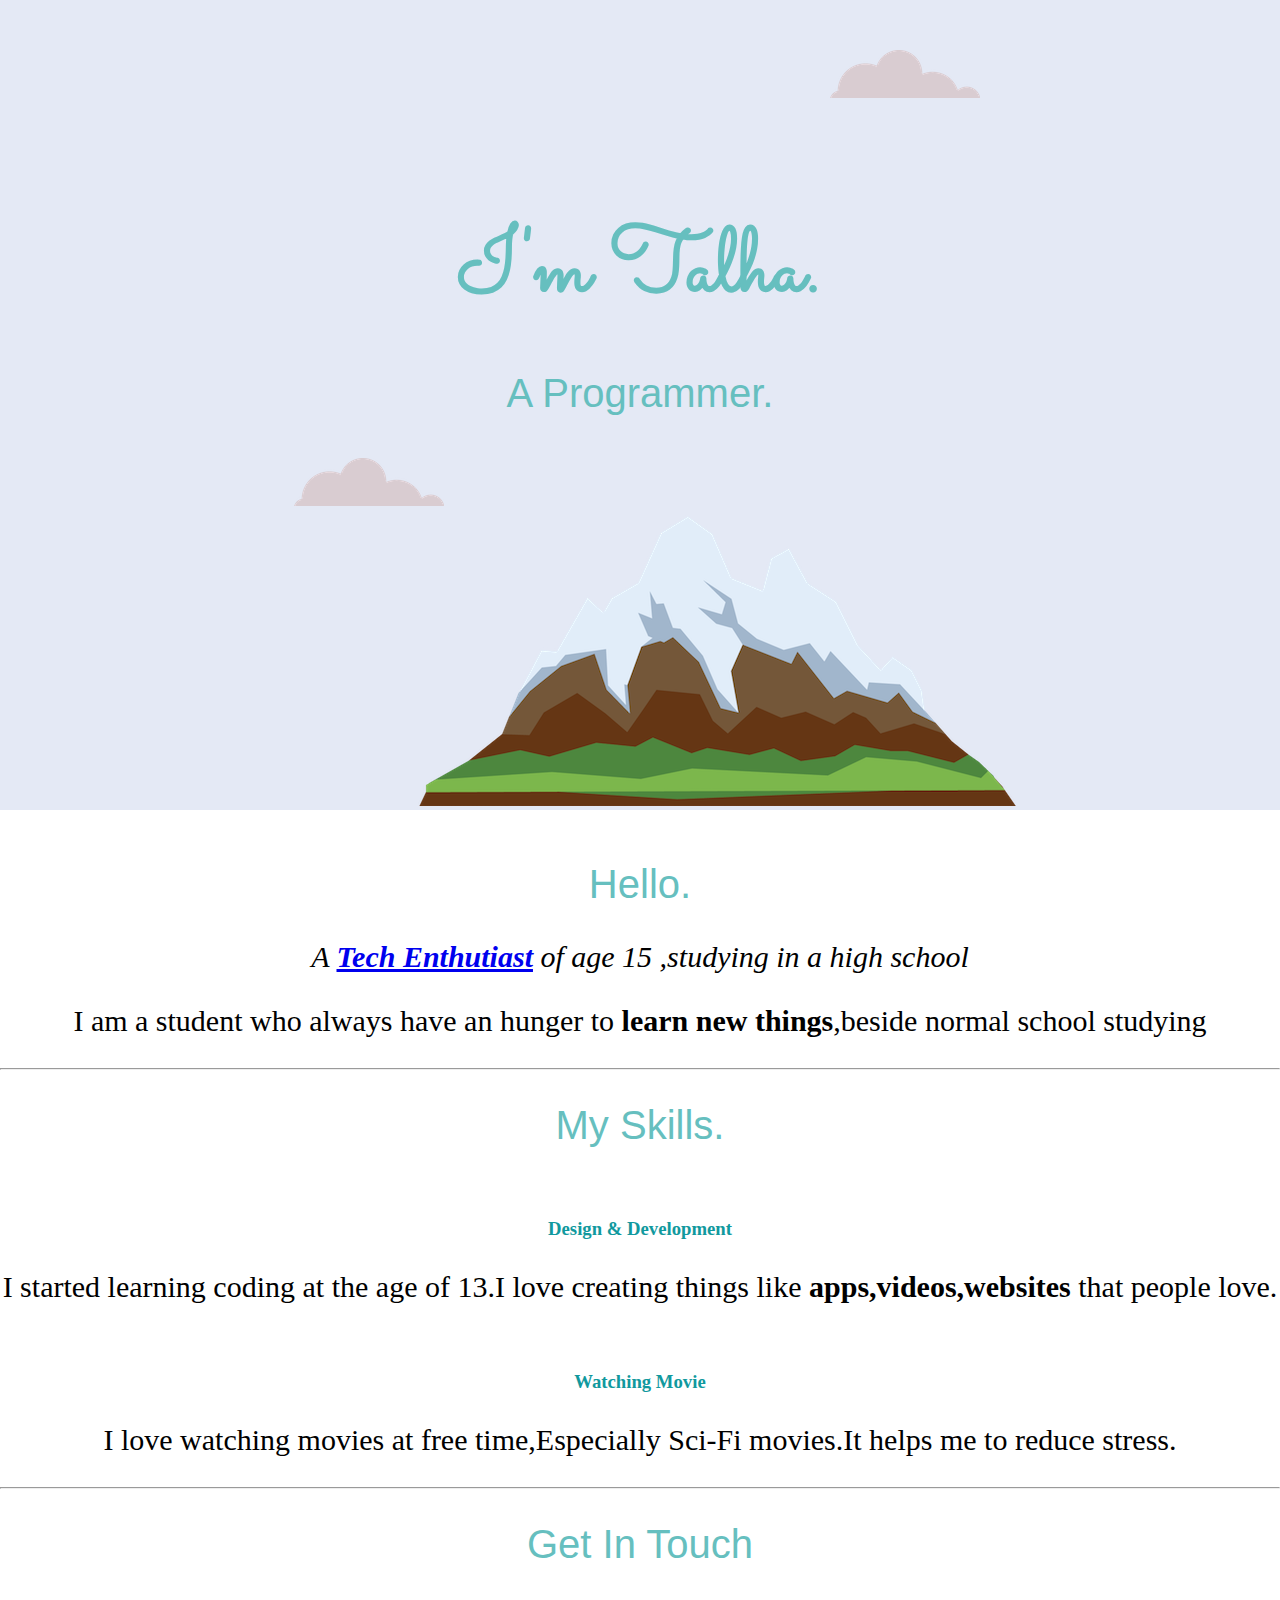
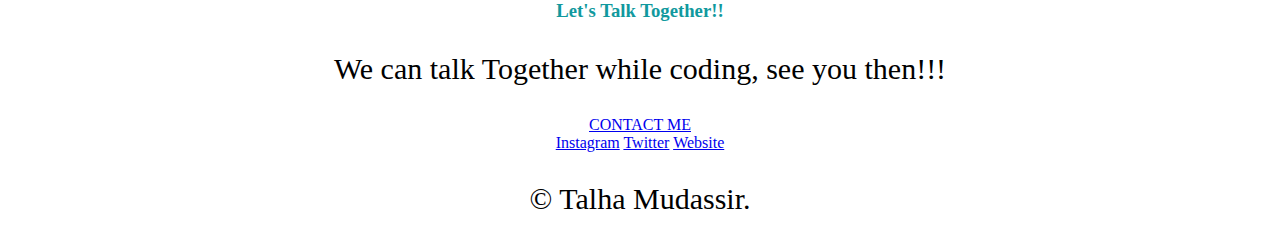
==== index.html @ 6702b4b9 "Update index.html" ====
<!DOCTYPE html>
<html lang="en" dir="ltr">

<head>
  <link rel="stylesheet" href=styles.css>
  <link rel="icon" href="ff.ico">
  <link rel="preconnect" href="https://fonts.googleapis.com">
  <link rel="preconnect" href="https://fonts.gstatic.com" crossorigin>
  <link href="https://fonts.googleapis.com/css2?family=Pushster&display=swap" rel="stylesheet">
  <link rel="preconnect" href="https://fonts.googleapis.com">
<link rel="preconnect" href="https://fonts.gstatic.com" crossorigin>
<link href="https://fonts.googleapis.com/css2?family=Sacramento&display=swap" rel="stylesheet">
  <meta charset="utf-8">
  <title>Talha Mudassir</title>
</head>

<body>

  <div class="topcontainner">
    <img class ="top-cloud" src="cloud.png" alt="cloud ">
    <h1>I'm Talha.</h1>
    <h2>A Programmer.</h2>
    <img class="bottom-cloud" src="cloud.png" alt="cloud">
    <img src="mountain.png" alt="mountain">

  </div>
  <div class="middle-container">
    <div class="profile">
      <img src="D:\web\HTML-PERSONAL SITE\areeb_and_lucky-modified_55.png" alt="">
      <h2>Hello.</h2>
      <p><p><em>A <strong><a href="https://en.wikipedia.org/wiki/Enthusiast_computing">Tech Enthutiast</a></strong> of age 15 ,studying in a high school</em></p>
      <p> I am a student who always have an hunger to <strong>learn new things</strong>,beside normal school studying</p></p>
    </div>
    <hr>
    <div class="skills">
      <h2>My Skills.</h2>
      <div class="skill-row">
        <img class="" src="https://media1.giphy.com/media/qgQUggAC3Pfv687qPC/giphy.gif?cid=ecf05e47yr5uyddgqra87dcibp7mmy1e59825xnpbyi1x20u&rid=giphy.gif&ct=g" alt="">
        <h3>Design & Development</h3>
        <p class="p">I started learning coding at the age of 13.I love creating things like <strong>apps,videos,websites</strong> that people love.
        </p>
      </div>
      <div class="skill-row">
        <img class="" src="https://cdn-icons.flaticon.com/png/512/2586/premium/2586717.png?token=exp=1641206808~hmac=3d1fe0f6d436c8b48648160d8c34c16f" alt="">
        <h3>Watching Movie</h3>
        <p>I love watching movies at free time,Especially Sci-Fi movies.It helps me to reduce stress.</p>
      </div>
    </div>
    <hr>
    <div class="contact-me">
      <h2>Get In Touch</h2>
      <h3>Let's Talk Together!!</h3>
      <p>We can talk Together while coding, see you then!!!</p>
      <a class="btn" href="mailto:tk364701@gmail.com">CONTACT ME</a>
    </div>
  </div>
  <div class="bottom-container">
    <a class="footer-link" href="https://www.instagram.com/talha_dt/">Instagram</a>
    <a class="footer-link" href="https://twitter.com/">Twitter</a>
    <a class="footer-link" href="https://talha-mmm.github.io/cv/">Website</a>
    <p>© Talha Mudassir.</p>
  </div>

</body>

</html>
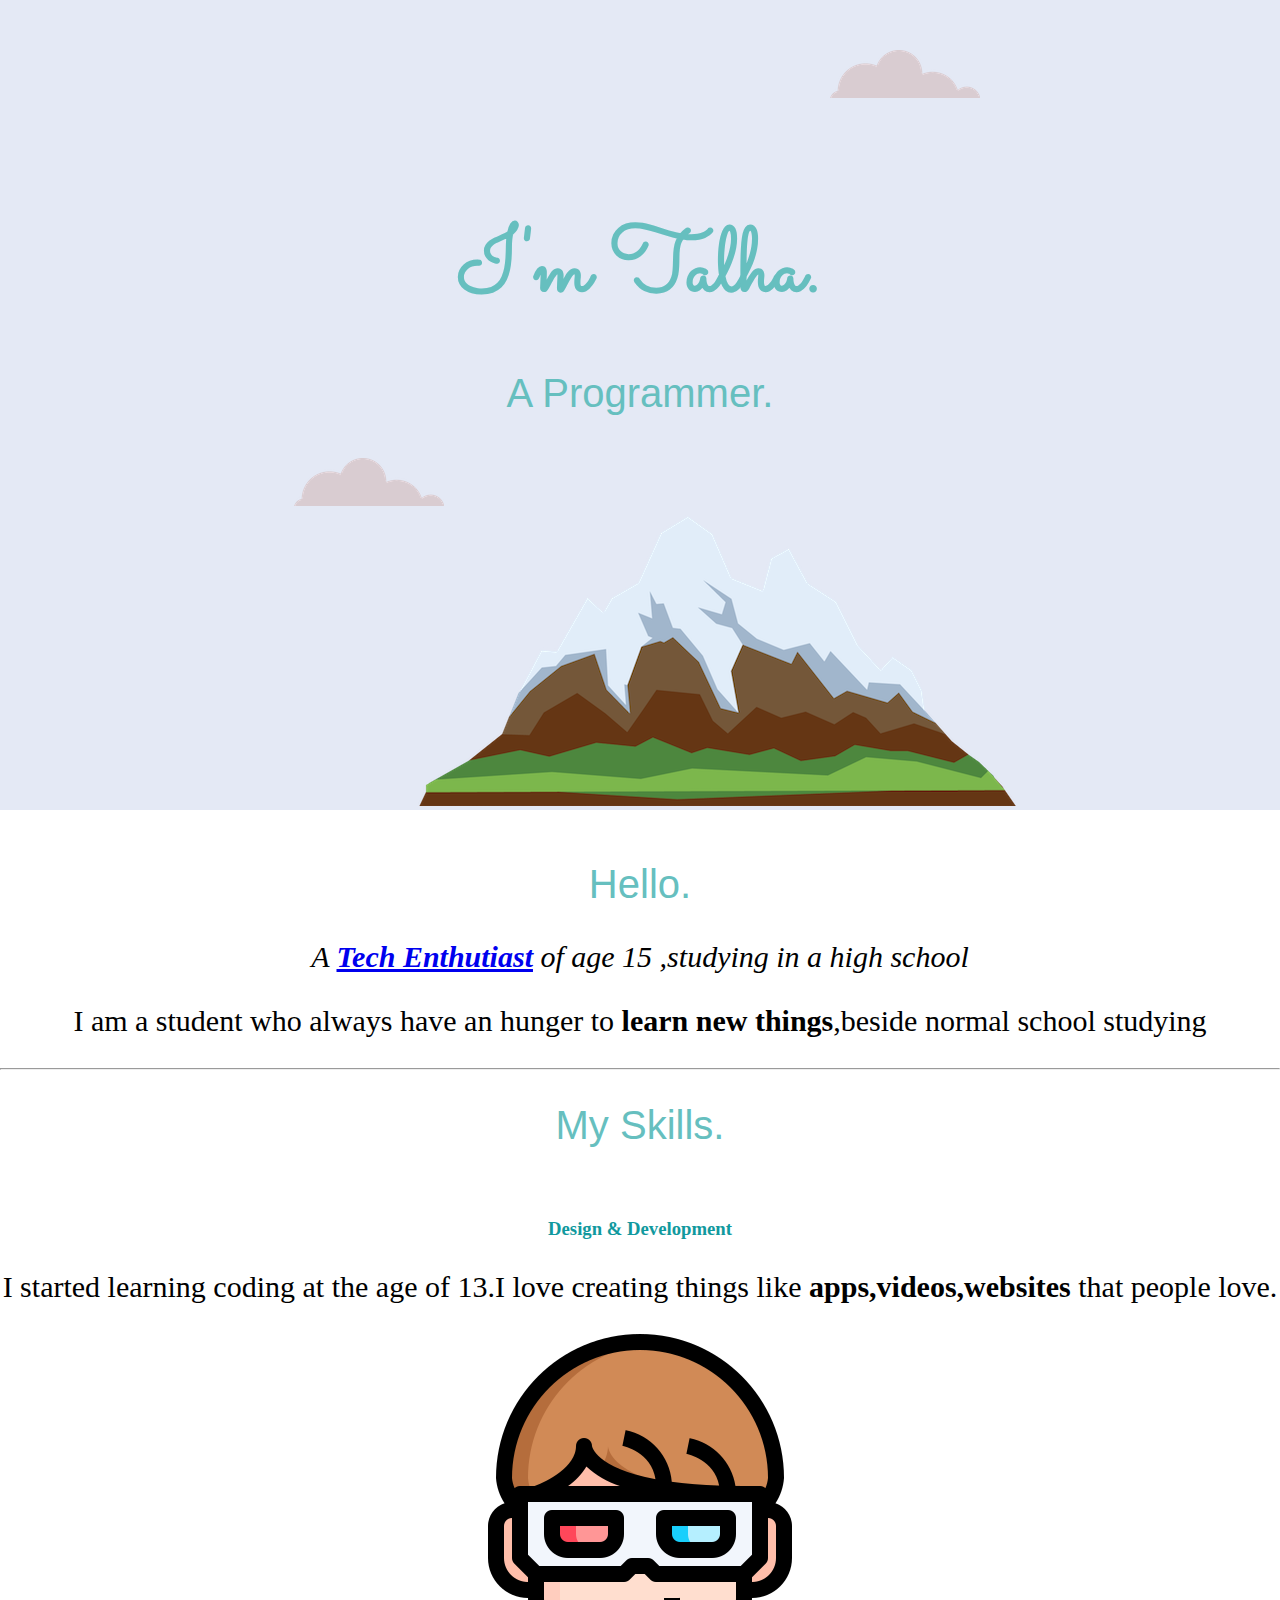
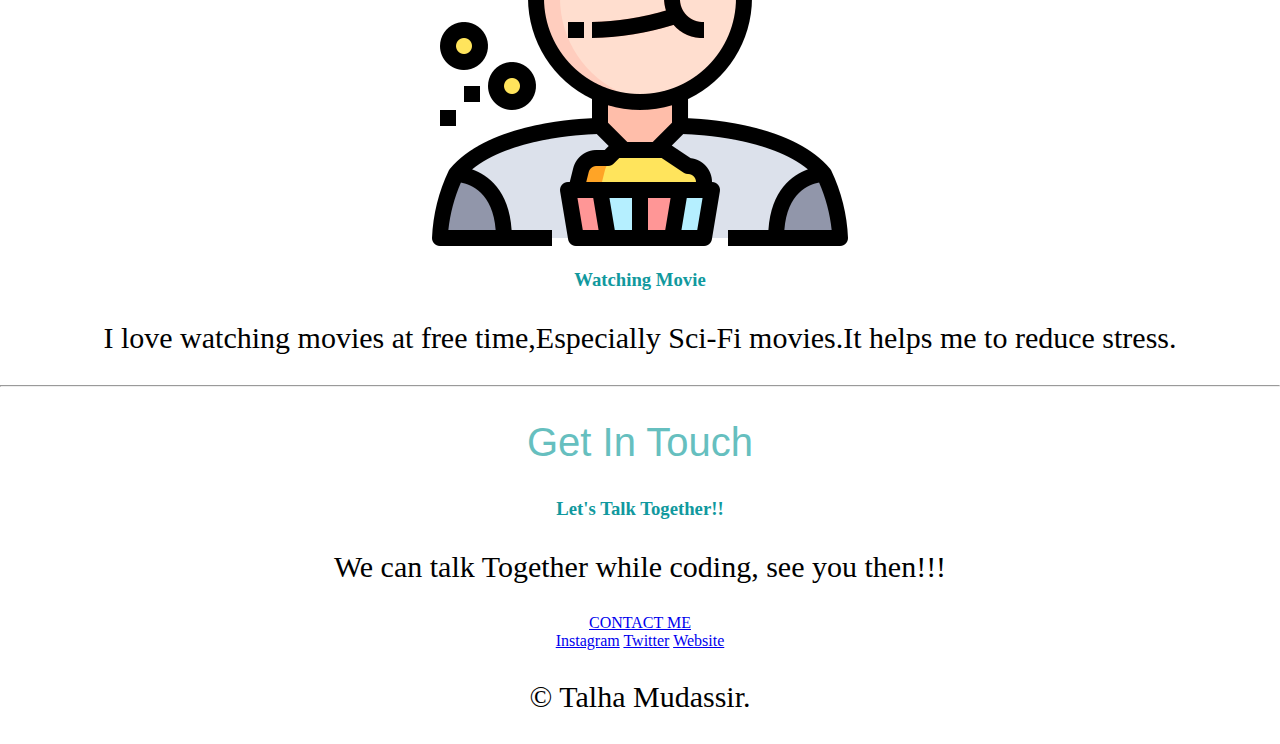
==== commit 8a4ed8cc: "Update index.html" ====
--- a/index.html
+++ b/index.html
@@ -41,7 +41,7 @@
         </p>
       </div>
       <div class="skill-row">
-        <img class="" src="https://cdn-icons.flaticon.com/png/512/2586/premium/2586717.png?token=exp=1641206808~hmac=3d1fe0f6d436c8b48648160d8c34c16f" alt="">
+        <img class="" src="3d-movie.png" alt="">
         <h3>Watching Movie</h3>
         <p>I love watching movies at free time,Especially Sci-Fi movies.It helps me to reduce stress.</p>
       </div>
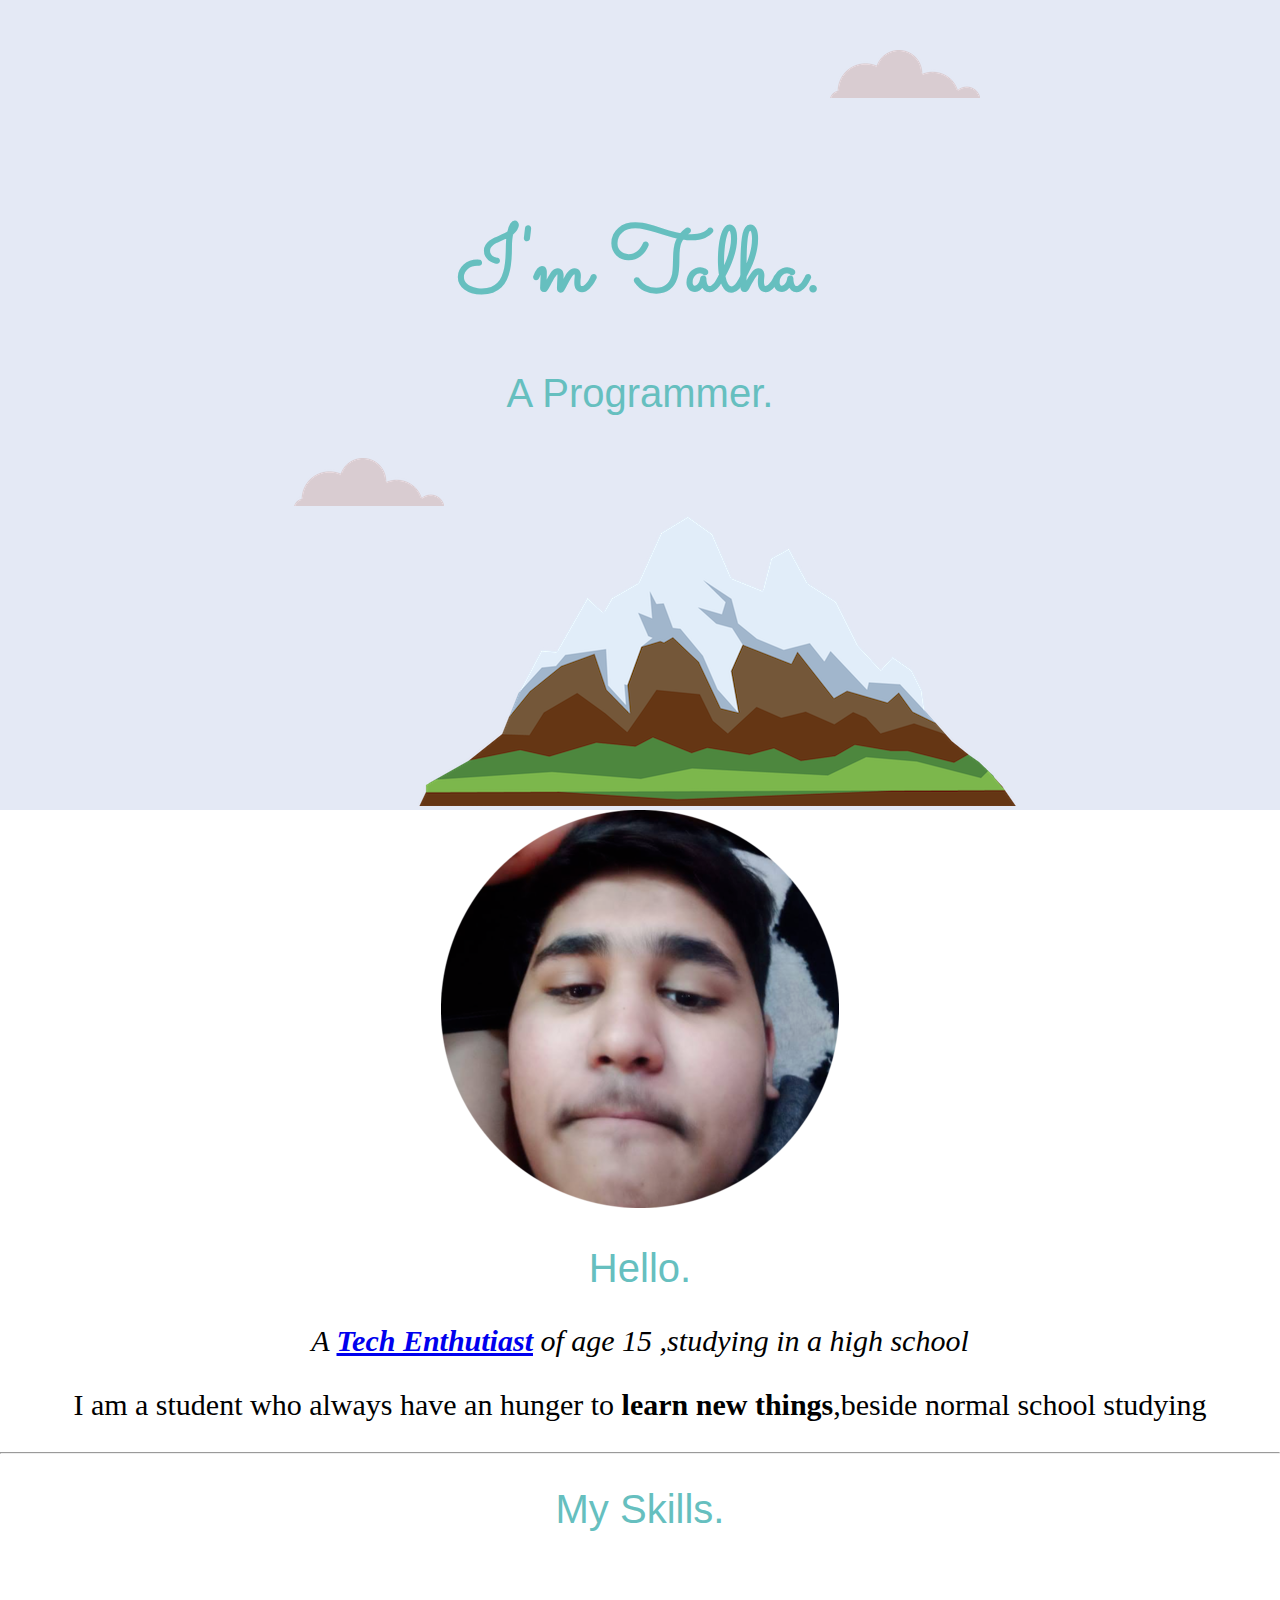
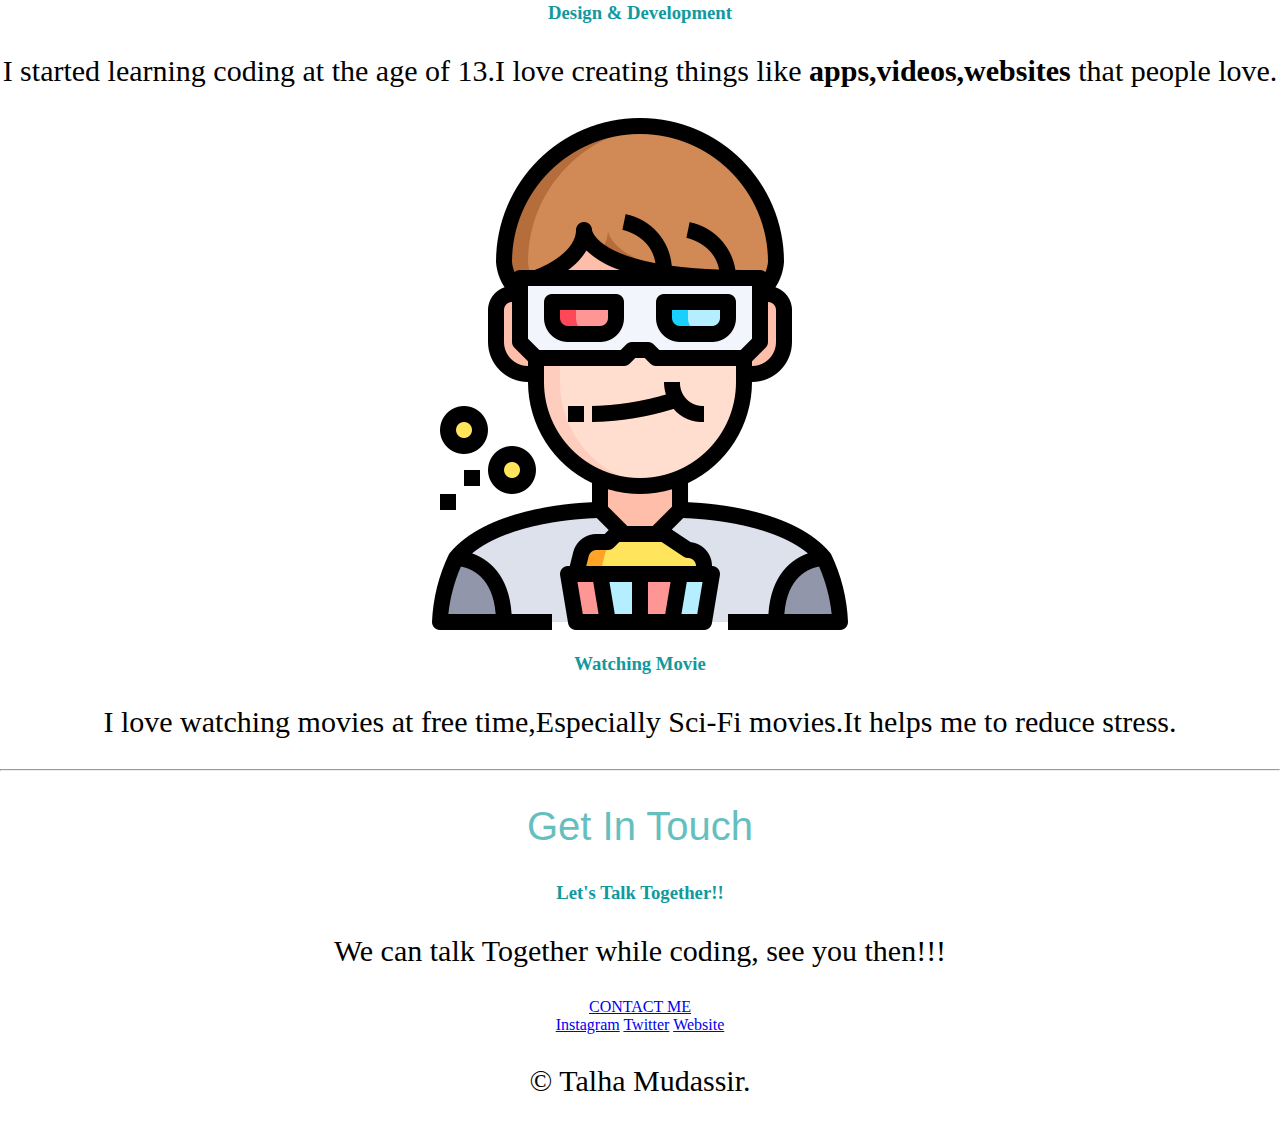
==== commit e3af52c4: "Update index.html" ====
--- a/index.html
+++ b/index.html
@@ -26,7 +26,7 @@
   </div>
   <div class="middle-container">
     <div class="profile">
-      <img src="D:\web\HTML-PERSONAL SITE\areeb_and_lucky-modified_55.png" alt="">
+      <img src="areeb_and_lucky-modified_55.png" alt="">
       <h2>Hello.</h2>
       <p><p><em>A <strong><a href="https://en.wikipedia.org/wiki/Enthusiast_computing">Tech Enthutiast</a></strong> of age 15 ,studying in a high school</em></p>
       <p> I am a student who always have an hunger to <strong>learn new things</strong>,beside normal school studying</p></p>
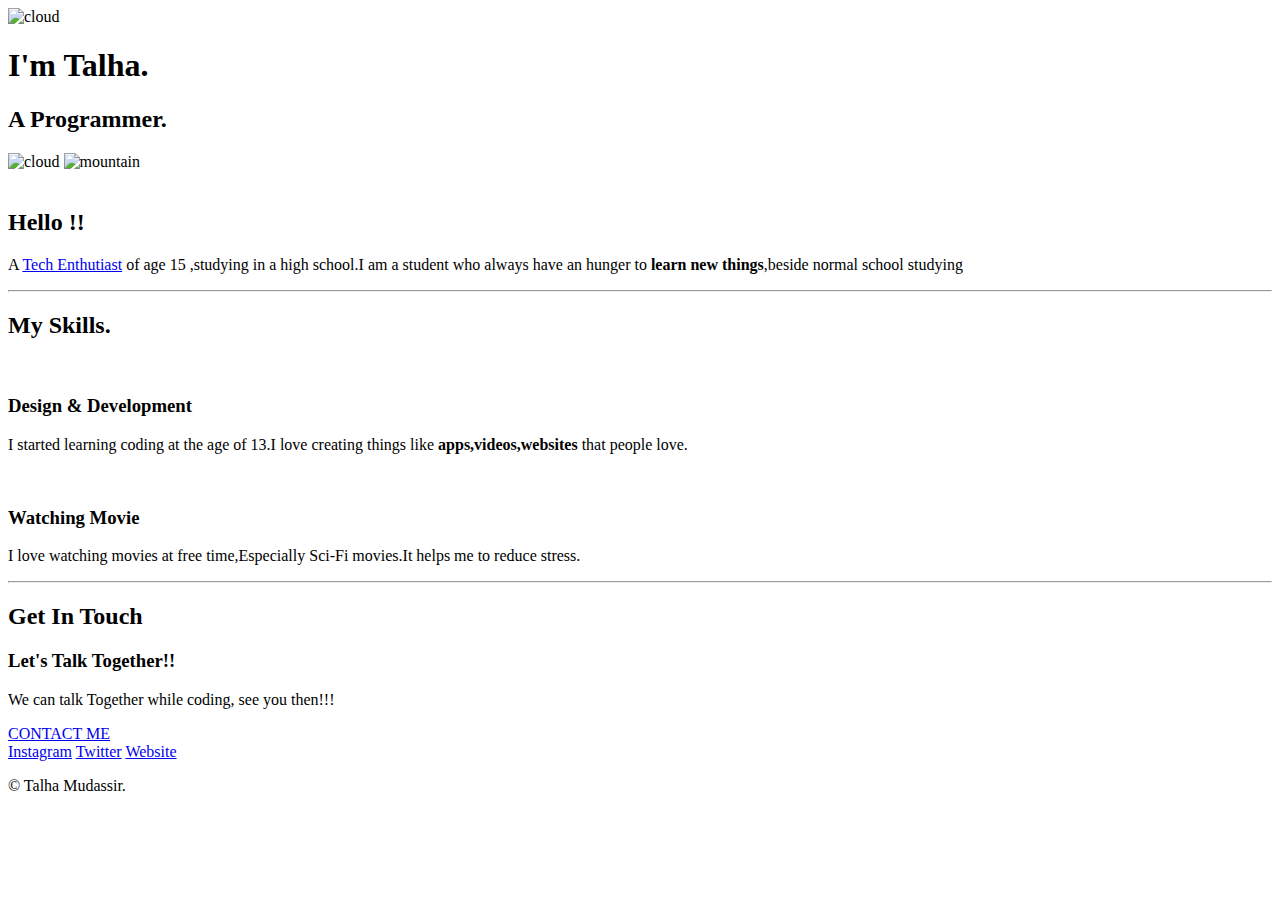
==== commit 077c94c9: "Update index.html" ====
--- a/index.html
+++ b/index.html
@@ -2,14 +2,14 @@
 <html lang="en" dir="ltr">
 
 <head>
-  <link rel="stylesheet" href=styles.css>
-  <link rel="icon" href="ff.ico">
+  <link rel="stylesheet" href=D:\web\CSS-MySite\styles.css>
+  <link rel="icon" href="D:\web\CSS-MySite\ff.ico">
   <link rel="preconnect" href="https://fonts.googleapis.com">
   <link rel="preconnect" href="https://fonts.gstatic.com" crossorigin>
   <link href="https://fonts.googleapis.com/css2?family=Pushster&display=swap" rel="stylesheet">
   <link rel="preconnect" href="https://fonts.googleapis.com">
-<link rel="preconnect" href="https://fonts.gstatic.com" crossorigin>
-<link href="https://fonts.googleapis.com/css2?family=Sacramento&display=swap" rel="stylesheet">
+  <link rel="preconnect" href="https://fonts.gstatic.com" crossorigin>
+  <link href="https://fonts.googleapis.com/css2?family=Sacramento&display=swap" rel="stylesheet">
   <meta charset="utf-8">
   <title>Talha Mudassir</title>
 </head>
@@ -17,31 +17,31 @@
 <body>
 
   <div class="topcontainner">
-    <img class ="top-cloud" src="cloud.png" alt="cloud ">
+    <img class="top-cloud" src="D:\web\CSS-MySite\image\cloud.png" alt="cloud ">
     <h1>I'm Talha.</h1>
     <h2>A Programmer.</h2>
-    <img class="bottom-cloud" src="cloud.png" alt="cloud">
-    <img src="mountain.png" alt="mountain">
+    <img class="bottom-cloud" src="D:\web\CSS-MySite\image\cloud.png" alt="cloud">
+    <img src="D:\web\CSS-MySite\image\mountain.png" alt="mountain">
 
   </div>
   <div class="middle-container">
     <div class="profile">
-      <img src="areeb_and_lucky-modified_55.png" alt="">
-      <h2>Hello.</h2>
-      <p><p><em>A <strong><a href="https://en.wikipedia.org/wiki/Enthusiast_computing">Tech Enthutiast</a></strong> of age 15 ,studying in a high school</em></p>
-      <p> I am a student who always have an hunger to <strong>learn new things</strong>,beside normal school studying</p></p>
+      <img class="photo" src="D:\web\HTML-PERSONAL SITE\areeb_and_lucky-modified_55.png" alt="">
+      <h2>Hello !!</h2>
+      <p class="intro">A <a href="https://en.wikipedia.org/wiki/Enthusiast_computing">Tech Enthutiast</a> of age 15 ,studying in a high school.I am a student who always have an hunger to <strong>learn new
+          things</strong>,beside normal school studying</p>
     </div>
     <hr>
     <div class="skills">
       <h2>My Skills.</h2>
       <div class="skill-row">
-        <img class="" src="https://media1.giphy.com/media/qgQUggAC3Pfv687qPC/giphy.gif?cid=ecf05e47yr5uyddgqra87dcibp7mmy1e59825xnpbyi1x20u&rid=giphy.gif&ct=g" alt="">
+        <img class="code-image" src="https://media1.giphy.com/media/qgQUggAC3Pfv687qPC/giphy.gif?cid=ecf05e47yr5uyddgqra87dcibp7mmy1e59825xnpbyi1x20u&rid=giphy.gif&ct=g" alt="">
         <h3>Design & Development</h3>
         <p class="p">I started learning coding at the age of 13.I love creating things like <strong>apps,videos,websites</strong> that people love.
         </p>
       </div>
       <div class="skill-row">
-        <img class="" src="3d-movie.png" alt="">
+        <img class="movie-image" src="popcorn.png" alt="">
         <h3>Watching Movie</h3>
         <p>I love watching movies at free time,Especially Sci-Fi movies.It helps me to reduce stress.</p>
       </div>
@@ -50,7 +50,7 @@
     <div class="contact-me">
       <h2>Get In Touch</h2>
       <h3>Let's Talk Together!!</h3>
-      <p>We can talk Together while coding, see you then!!!</p>
+      <p class="contact-message">We can talk Together while coding, see you then!!!</p>
       <a class="btn" href="mailto:tk364701@gmail.com">CONTACT ME</a>
     </div>
   </div>
@@ -58,7 +58,7 @@
     <a class="footer-link" href="https://www.instagram.com/talha_dt/">Instagram</a>
     <a class="footer-link" href="https://twitter.com/">Twitter</a>
     <a class="footer-link" href="https://talha-mmm.github.io/cv/">Website</a>
-    <p>© Talha Mudassir.</p>
+    <p class="copyright">© Talha Mudassir.</p>
   </div>
 
 </body>
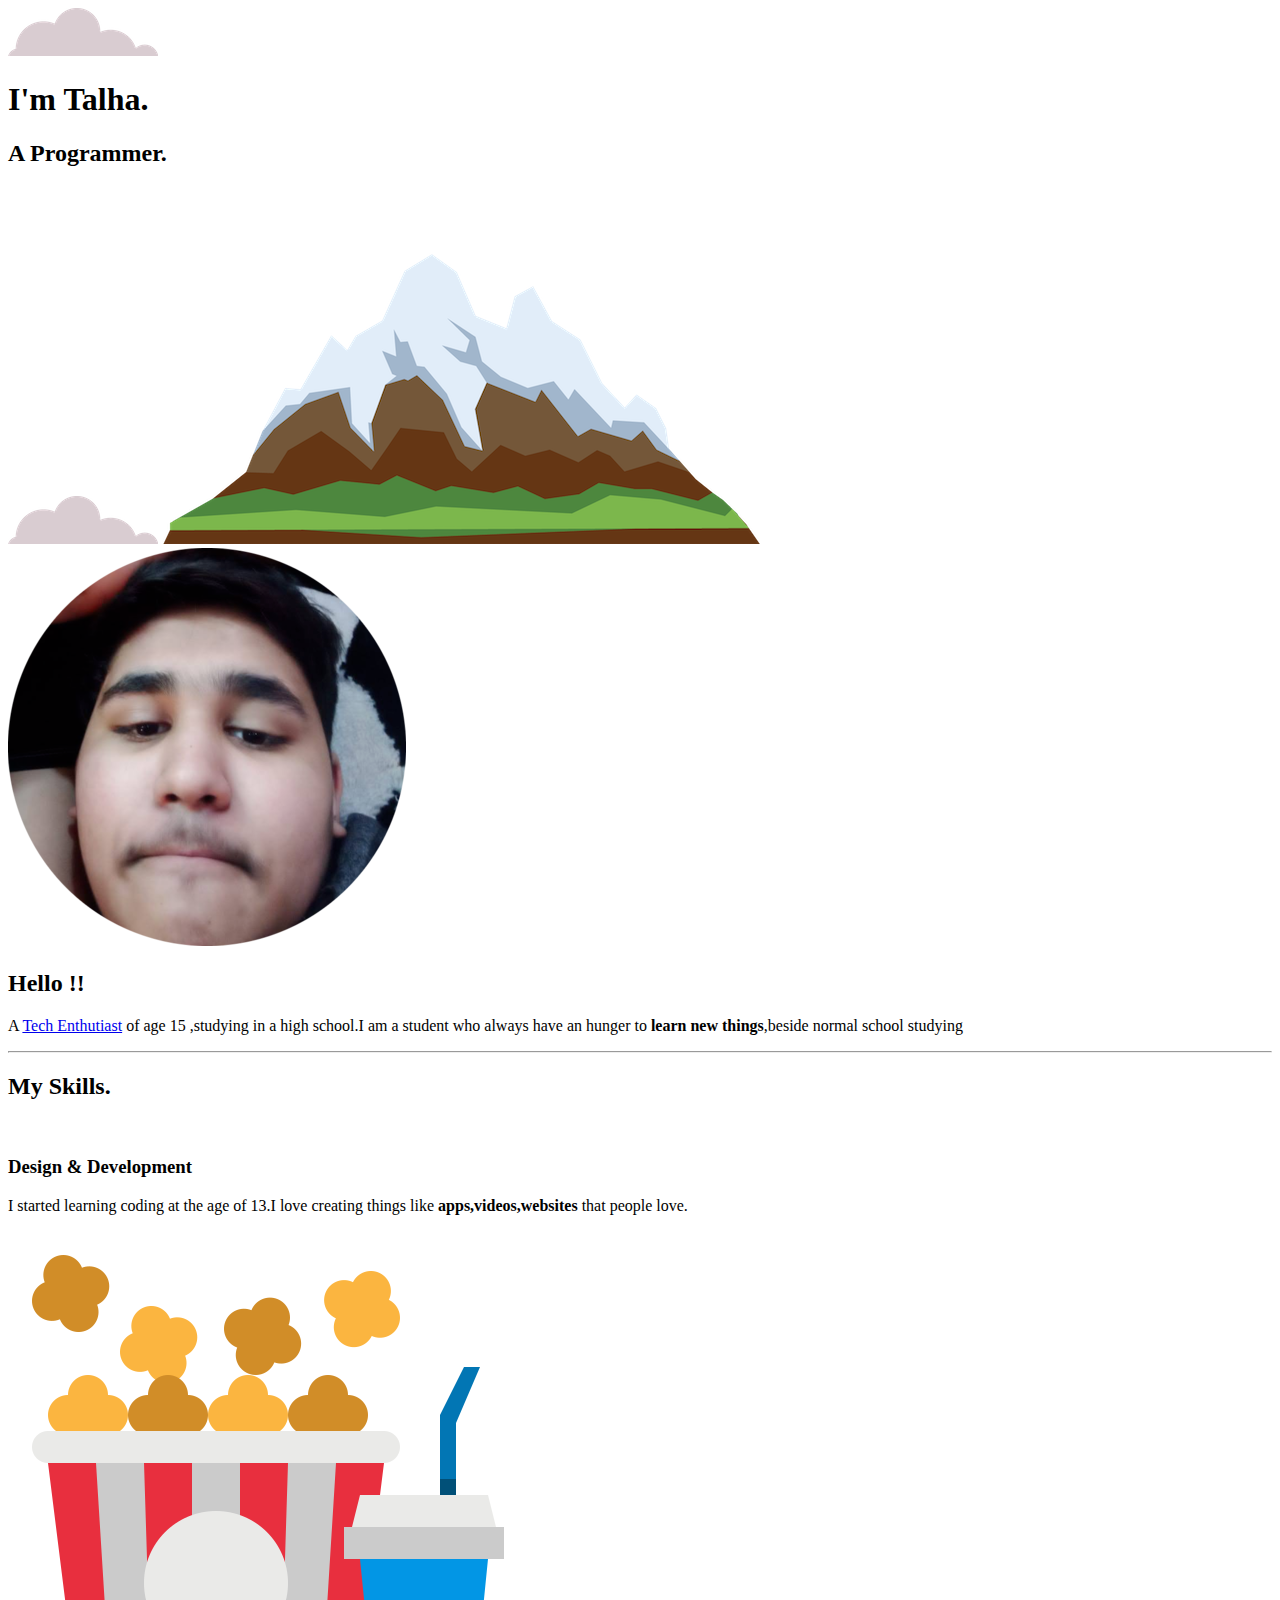
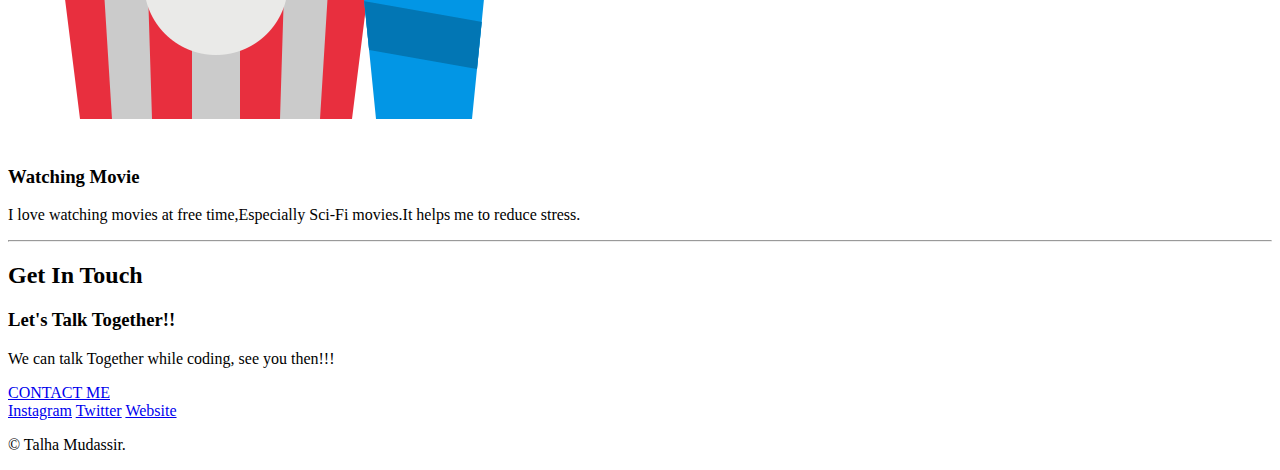
==== commit de4a4571: "Update index.html" ====
--- a/index.html
+++ b/index.html
@@ -17,16 +17,16 @@
 <body>
 
   <div class="topcontainner">
-    <img class="top-cloud" src="D:\web\CSS-MySite\image\cloud.png" alt="cloud ">
+    <img class="top-cloud" src="cloud.png" alt="cloud ">
     <h1>I'm Talha.</h1>
     <h2>A Programmer.</h2>
-    <img class="bottom-cloud" src="D:\web\CSS-MySite\image\cloud.png" alt="cloud">
-    <img src="D:\web\CSS-MySite\image\mountain.png" alt="mountain">
+    <img class="bottom-cloud" src="cloud.png" alt="cloud">
+    <img src="mountain.png" alt="mountain">
 
   </div>
   <div class="middle-container">
     <div class="profile">
-      <img class="photo" src="D:\web\HTML-PERSONAL SITE\areeb_and_lucky-modified_55.png" alt="">
+      <img class="photo" src="areeb_and_lucky-modified_55.png" alt="">
       <h2>Hello !!</h2>
       <p class="intro">A <a href="https://en.wikipedia.org/wiki/Enthusiast_computing">Tech Enthutiast</a> of age 15 ,studying in a high school.I am a student who always have an hunger to <strong>learn new
           things</strong>,beside normal school studying</p>
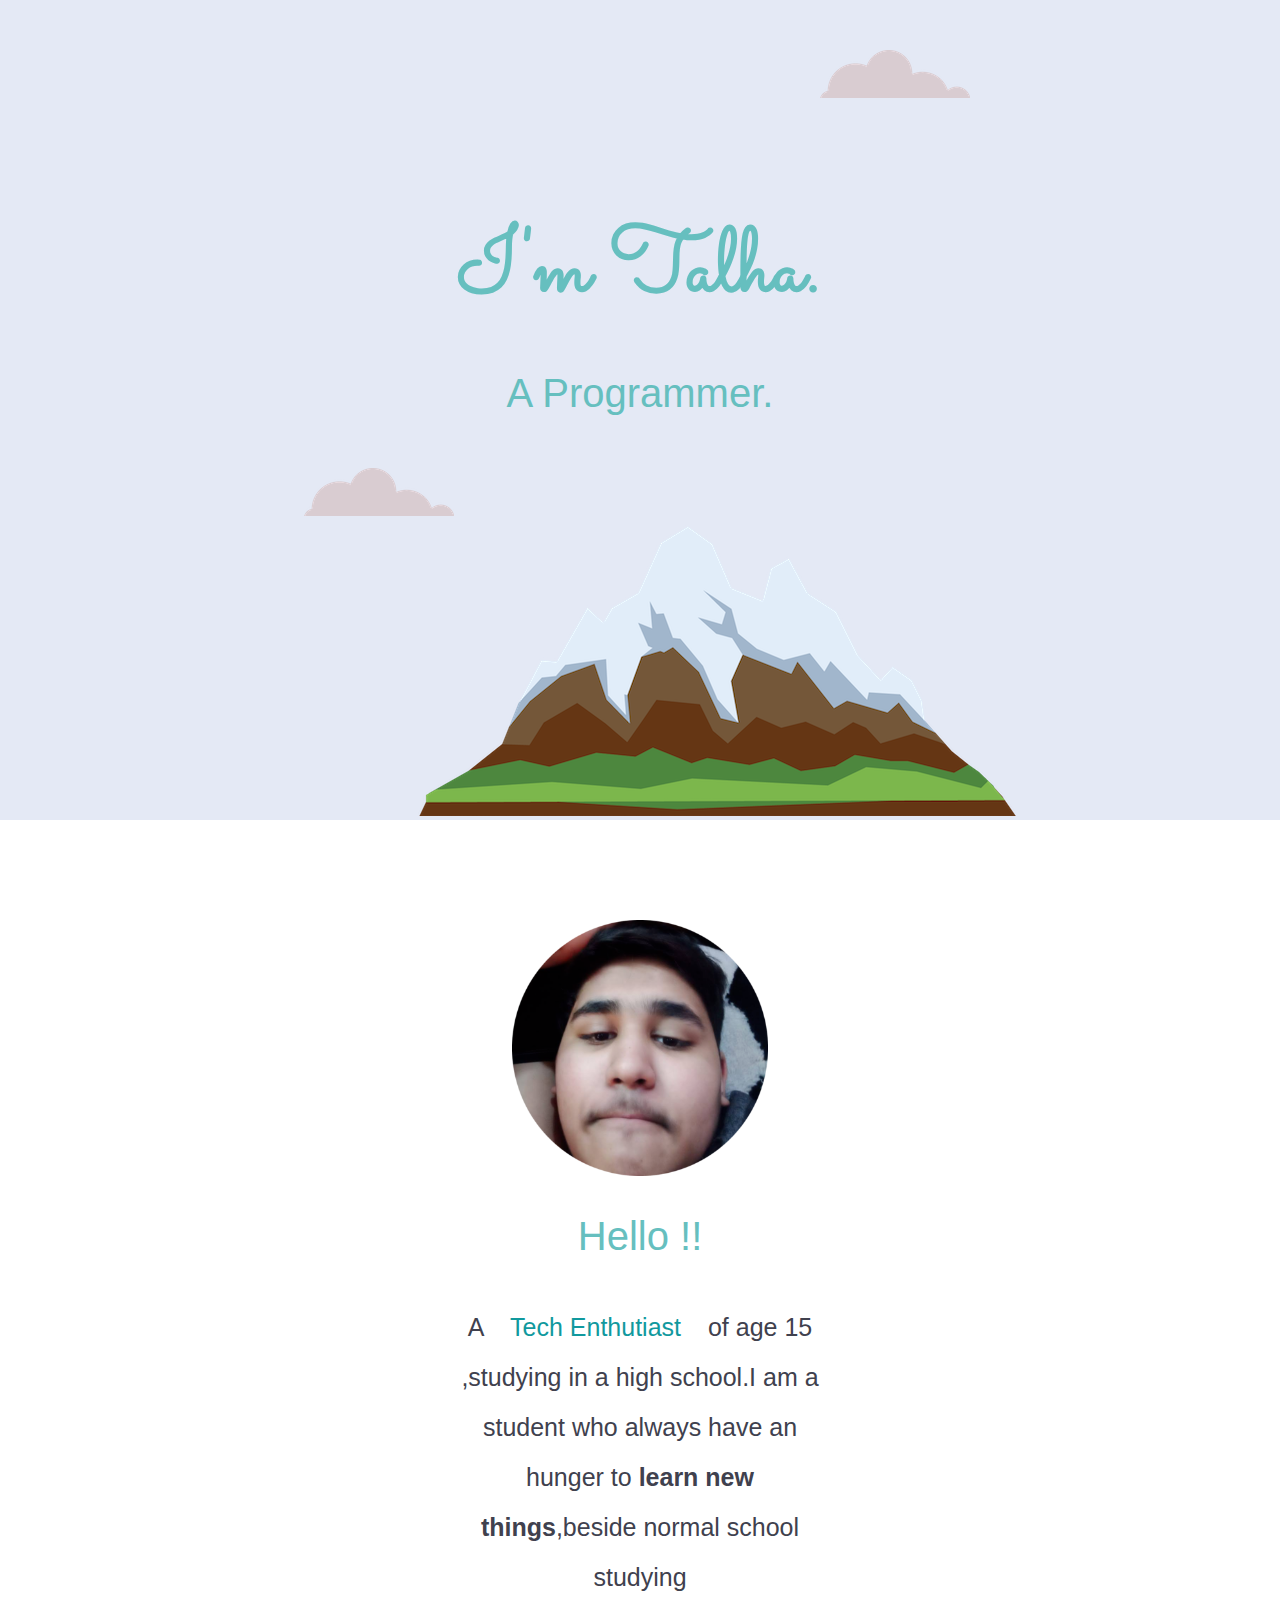
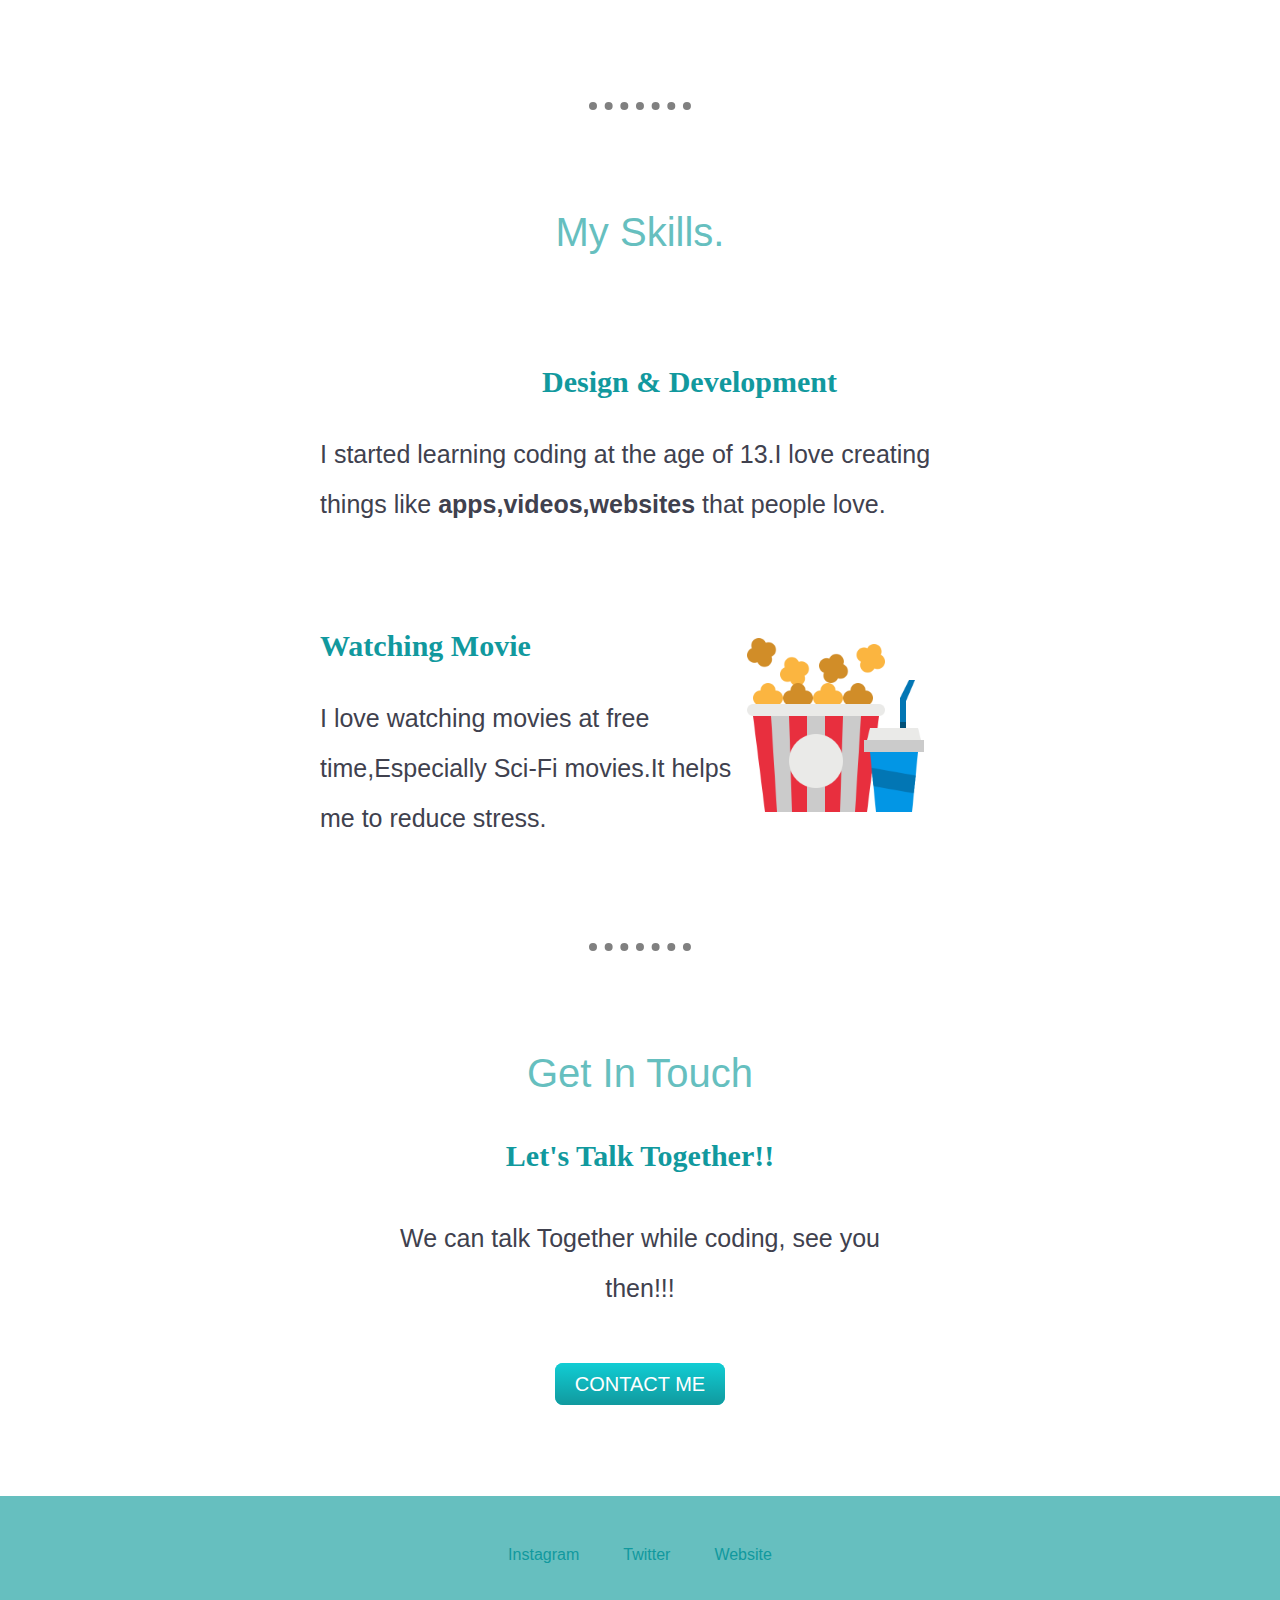
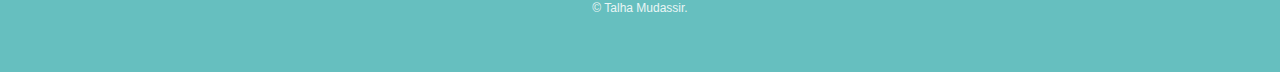
==== commit db7afbbd: "Update index.html" ====
--- a/index.html
+++ b/index.html
@@ -2,7 +2,7 @@
 <html lang="en" dir="ltr">
 
 <head>
-  <link rel="stylesheet" href=D:\web\CSS-MySite\styles.css>
+  <link rel="stylesheet" href=styles.css>
   <link rel="icon" href="D:\web\CSS-MySite\ff.ico">
   <link rel="preconnect" href="https://fonts.googleapis.com">
   <link rel="preconnect" href="https://fonts.gstatic.com" crossorigin>
